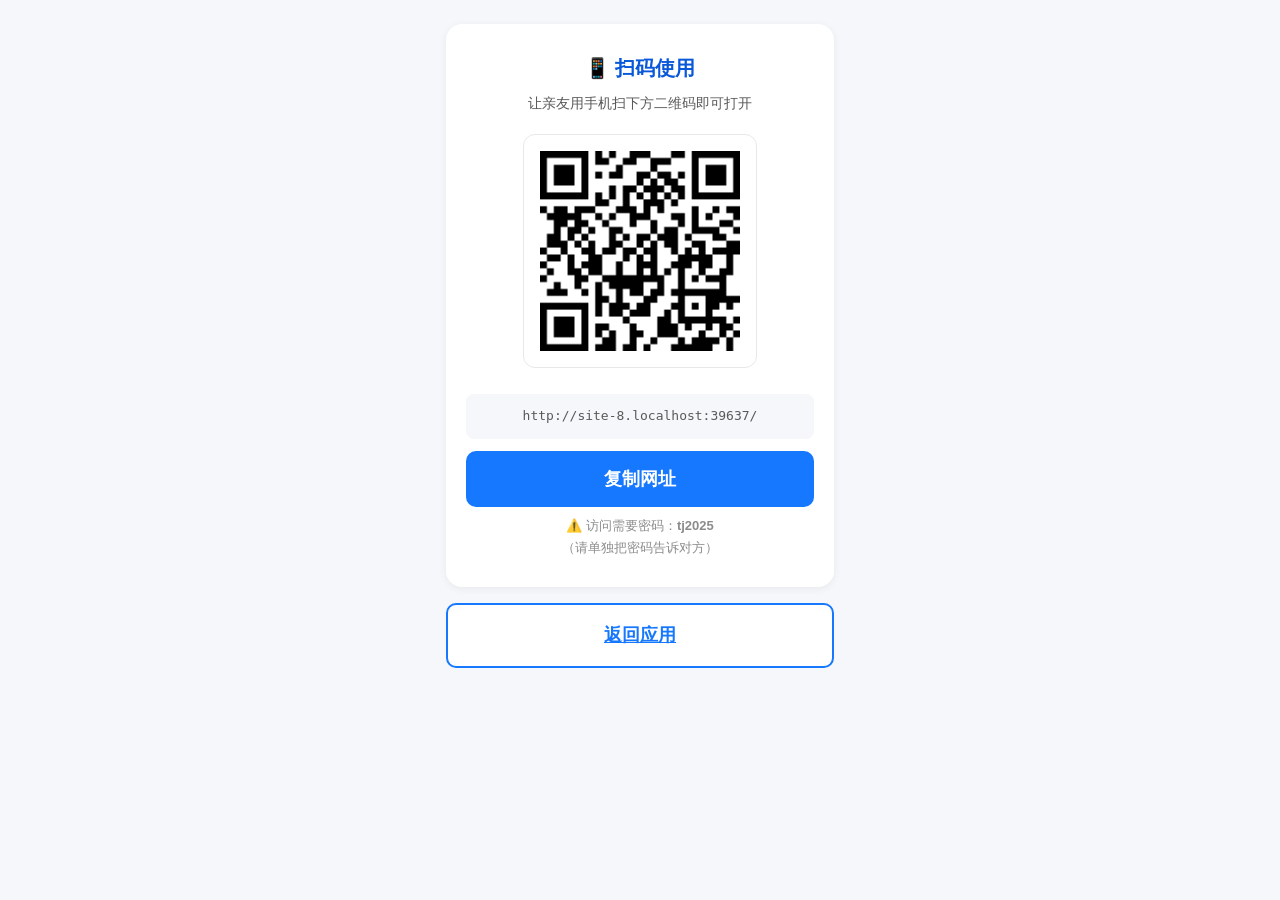
==== share.html @ 9e12bd92 "新增访问控制：密码门 + 二维码分享 1. 密码门：首次访问需输密码，密码用SHA-256哈希存储(不明文)。    本会话记忆(sessionStorage)，同一浏览器不关窗不重输。    默认密" ====
<!DOCTYPE html>
<html lang="zh-CN">
<head><meta charset="UTF-8">
<meta name="viewport" content="width=device-width,initial-scale=1">
<title>分享 · 天津高考志愿填报助手</title>
<link rel="stylesheet" href="css/style.css?v=4">
<style>
body{background:var(--bg)}
.share-wrap{max-width:420px;margin:0 auto;padding:24px 16px;text-align:center}
.share-card{background:#fff;border-radius:16px;box-shadow:var(--shadow);padding:28px 20px;margin-bottom:16px}
.share-card h2{color:var(--primary-dark);font-size:20px;margin-bottom:8px}
.share-card .sub{color:var(--text-sub);font-size:14px;margin-bottom:20px}
#qrcode{display:inline-block;padding:16px;background:#fff;border:1px solid var(--border);border-radius:12px}
#qrcode img,#qrcode canvas{display:block;width:200px;height:200px}
.url-box{margin-top:18px;padding:12px;background:#f5f7fa;border-radius:8px;font-size:13px;word-break:break-all;color:var(--text-sub);font-family:Menlo,monospace}
.copy-btn{margin-top:12px}
.tip{color:var(--text-light);font-size:13px;line-height:1.7;margin-top:8px}
</style></head>
<body>
<div class="share-wrap">
  <div class="share-card">
    <h2>📱 扫码使用</h2>
    <p class="sub">让亲友用手机扫下方二维码即可打开</p>
    <div id="qrcode">生成中…</div>
    <div class="url-box" id="urlBox"></div>
    <button class="btn copy-btn" id="copyBtn">复制网址</button>
    <div class="tip">
      ⚠️ 访问需要密码：<strong id="pwdTip">tj2025</strong><br>
      （请单独把密码告诉对方）
    </div>
  </div>
  <a href="./" class="btn btn-secondary">返回应用</a>
</div>
<script src="js/lib/qrcode.min.js"></script>
<script>
(function(){
  var url = location.origin + location.pathname.replace(/share\.html$/, '');
  document.getElementById('urlBox').textContent = url;
  // 用 qrcode-generator 生成
  try {
    var qr = qrcode(0, 'M');
    qr.addData(url);
    qr.make();
    document.getElementById('qrcode').innerHTML = qr.createImgTag(4, 0);
  } catch(e) {
    document.getElementById('qrcode').innerHTML = '<img src="https://api.qrserver.com/v1/create-qr-code/?size=200x200&data='+encodeURIComponent(url)+'" width="200" height="200" alt="二维码">';
  }
  document.getElementById('copyBtn').addEventListener('click', function(){
    navigator.clipboard.writeText(url).then(function(){
      var b=document.getElementById('copyBtn'); b.textContent='已复制 ✓'; setTimeout(function(){b.textContent='复制网址';},1500);
    }).catch(function(){
      prompt('请手动复制：', url);
    });
  });
})();
</script>
</body></html>
---- css/style.css ----
:root {
  --primary: #1677ff;
  --primary-dark: #0958d9;
  --chong: #ff4d4f;
  --chong-bg: #fff1f0;
  --wen: #faad14;
  --wen-bg: #fffbe6;
  --bao: #52c41a;
  --bao-bg: #f6ffed;
  --text: #1f1f1f;
  --text-sub: #595959;
  --text-light: #8c8c8c;
  --border: #e8e8e8;
  --bg: #f5f7fa;
  --card: #ffffff;
  --radius: 12px;
  --shadow: 0 2px 8px rgba(0, 0, 0, 0.06);
}

* {
  box-sizing: border-box;
  margin: 0;
  padding: 0;
}

html {
  -webkit-text-size-adjust: 100%;
}

body {
  font-family: -apple-system, BlinkMacSystemFont, "Segoe UI", "PingFang SC",
    "Hiragino Sans GB", "Microsoft YaHei", sans-serif;
  background: var(--bg);
  color: var(--text);
  line-height: 1.6;
  font-size: 16px;
}

.container {
  max-width: 760px;
  margin: 0 auto;
  padding: 16px;
}

/* 头部 */
.header {
  text-align: center;
  padding: 24px 16px 12px;
}
.header h1 {
  font-size: 24px;
  color: var(--primary-dark);
  margin-bottom: 6px;
}
.header .subtitle {
  color: var(--text-sub);
  font-size: 15px;
}
.header .badge {
  display: inline-block;
  margin-top: 8px;
  padding: 2px 10px;
  background: #e6f4ff;
  color: var(--primary);
  border-radius: 20px;
  font-size: 13px;
}

/* 卡片 */
.card {
  background: var(--card);
  border-radius: var(--radius);
  box-shadow: var(--shadow);
  padding: 20px;
  margin-bottom: 16px;
}
.card-title {
  font-size: 18px;
  font-weight: 600;
  margin-bottom: 14px;
  display: flex;
  align-items: center;
  gap: 8px;
}
.card-title .num {
  width: 26px;
  height: 26px;
  background: var(--primary);
  color: #fff;
  border-radius: 50%;
  display: inline-flex;
  align-items: center;
  justify-content: center;
  font-size: 14px;
}

/* 输入区 */
.field {
  margin-bottom: 16px;
}
.field label {
  display: block;
  font-size: 15px;
  font-weight: 500;
  margin-bottom: 8px;
  color: var(--text);
}
.field .hint {
  font-size: 13px;
  color: var(--text-light);
  margin-top: 4px;
}
.score-input {
  width: 100%;
  padding: 14px 16px;
  font-size: 20px;
  border: 2px solid var(--border);
  border-radius: 10px;
  text-align: center;
  font-weight: 600;
  color: var(--primary-dark);
  transition: border-color 0.2s;
}
.score-input:focus {
  outline: none;
  border-color: var(--primary);
}

/* 选科勾选 */
.subject-grid {
  display: grid;
  grid-template-columns: repeat(3, 1fr);
  gap: 10px;
}
.subject-chip {
  position: relative;
  padding: 16px 8px;
  border: 2px solid var(--border);
  border-radius: 10px;
  text-align: center;
  cursor: pointer;
  font-size: 16px;
  font-weight: 500;
  background: #fff;
  transition: all 0.15s;
  user-select: none;
}
.subject-chip:hover {
  border-color: var(--primary);
}
.subject-chip.selected {
  border-color: var(--primary);
  background: #e6f4ff;
  color: var(--primary-dark);
}
.subject-chip input {
  position: absolute;
  opacity: 0;
  pointer-events: none;
}
.subject-count {
  text-align: center;
  margin-top: 8px;
  font-size: 13px;
  color: var(--text-light);
}
.subject-count.ok {
  color: var(--bao);
  font-weight: 600;
}
.subject-count.warn {
  color: var(--chong);
}

/* 按钮 */
.btn {
  display: block;
  width: 100%;
  padding: 16px;
  font-size: 18px;
  font-weight: 600;
  border: none;
  border-radius: 10px;
  background: var(--primary);
  color: #fff;
  cursor: pointer;
  transition: background 0.2s;
}
.btn:hover {
  background: var(--primary-dark);
}
.btn:disabled {
  background: #bfbfbf;
  cursor: not-allowed;
}
.btn-secondary {
  background: #fff;
  color: var(--primary);
  border: 2px solid var(--primary);
}
.btn-secondary:hover {
  background: #e6f4ff;
}

/* 结果区 - 位次 */
.rank-result {
  text-align: center;
  padding: 8px 0;
}
.rank-big {
  font-size: 48px;
  font-weight: 700;
  color: var(--primary-dark);
  line-height: 1.1;
}
.rank-big small {
  font-size: 16px;
  color: var(--text-sub);
  font-weight: 400;
}
.rank-label {
  color: var(--text-sub);
  margin: 6px 0 16px;
}
.equiv-table {
  width: 100%;
  border-collapse: collapse;
  margin-top: 10px;
  font-size: 15px;
}
.equiv-table th,
.equiv-table td {
  padding: 10px;
  text-align: center;
  border-bottom: 1px solid var(--border);
}
.equiv-table th {
  color: var(--text-sub);
  font-weight: 500;
  background: #fafafa;
}
.equiv-table td.score {
  font-size: 20px;
  font-weight: 700;
  color: var(--primary-dark);
}

/* 结果区 - 冲稳保 */
.bucket {
  border-radius: var(--radius);
  overflow: hidden;
  margin-bottom: 16px;
  border: 1px solid var(--border);
}
.bucket-header {
  padding: 12px 16px;
  font-weight: 600;
  font-size: 16px;
  display: flex;
  justify-content: space-between;
  align-items: center;
  color: #fff;
}
.bucket-header.chong {
  background: var(--chong);
}
.bucket-header.wen {
  background: var(--wen);
}
.bucket-header.bao {
  background: var(--bao);
}
.bucket-header .count {
  background: rgba(255, 255, 255, 0.25);
  padding: 2px 10px;
  border-radius: 12px;
  font-size: 13px;
}
.bucket-body {
  background: var(--card);
}
.group-card {
  padding: 14px 16px;
  border-bottom: 1px solid var(--border);
}
.group-card:last-child {
  border-bottom: none;
}
.group-name {
  font-weight: 600;
  font-size: 16px;
  margin-bottom: 2px;
}
.group-meta {
  font-size: 13px;
  color: var(--text-light);
  margin-bottom: 8px;
}
.group-tags {
  display: flex;
  flex-wrap: wrap;
  gap: 6px;
  align-items: center;
}
.tag {
  font-size: 12px;
  padding: 2px 8px;
  border-radius: 10px;
  background: #f0f0f0;
  color: var(--text-sub);
}
.tag.subj {
  background: #e6f4ff;
  color: var(--primary-dark);
}
.tag.hint {
  font-weight: 500;
}
.tag.hint.chong {
  background: var(--chong-bg);
  color: var(--chong);
}
.tag.hint.wen {
  background: var(--wen-bg);
  color: #d48806;
}
.tag.hint.bao {
  background: var(--bao-bg);
  color: #389e0d;
}
.group-hist {
  font-size: 12px;
  color: var(--text-light);
  margin-top: 6px;
}

.empty {
  text-align: center;
  padding: 20px;
  color: var(--text-light);
  font-size: 14px;
}

/* 风险声明 */
.disclaimer {
  font-size: 13px;
  color: var(--text-light);
  background: #fffbe6;
  border: 1px solid #ffe58f;
  border-radius: 8px;
  padding: 12px 14px;
  line-height: 1.7;
}
.disclaimer strong {
  color: #d48806;
}

.footer {
  text-align: center;
  padding: 20px 16px 40px;
  color: var(--text-light);
  font-size: 12px;
  line-height: 1.8;
}

.hidden {
  display: none;
}

/* 加载中 */
.loading {
  text-align: center;
  padding: 40px;
  color: var(--text-light);
}
.spinner {
  display: inline-block;
  width: 28px;
  height: 28px;
  border: 3px solid var(--border);
  border-top-color: var(--primary);
  border-radius: 50%;
  animation: spin 0.8s linear infinite;
}
@keyframes spin {
  to {
    transform: rotate(360deg);
  }
}

/* 移动端适配 */
@media (max-width: 480px) {
  .container {
    padding: 12px;
  }
  .header h1 {
    font-size: 20px;
  }
  .rank-big {
    font-size: 38px;
  }
  .subject-grid {
    gap: 8px;
  }
  .subject-chip {
    padding: 12px 4px;
    font-size: 15px;
  }
}

/* 密码门 */
.gate {
  position: fixed;
  inset: 0;
  background: linear-gradient(135deg, #e6f4ff 0%, #f5f7fa 100%);
  display: flex;
  align-items: center;
  justify-content: center;
  z-index: 9999;
  padding: 20px;
}
.gate-card {
  background: #fff;
  border-radius: 16px;
  box-shadow: 0 8px 30px rgba(0, 0, 0, 0.1);
  padding: 32px 24px;
  max-width: 320px;
  width: 100%;
  text-align: center;
}
.gate-card h2 {
  color: var(--primary-dark);
  font-size: 20px;
  margin-bottom: 6px;
}
.gate-card p {
  color: var(--text-sub);
  font-size: 13px;
  margin-bottom: 18px;
}
.gate input {
  width: 100%;
  padding: 14px;
  font-size: 18px;
  text-align: center;
  border: 2px solid var(--border);
  border-radius: 10px;
  letter-spacing: 4px;
  margin-bottom: 12px;
}
.gate input:focus {
  outline: none;
  border-color: var(--primary);
}
.gate .err {
  color: var(--chong);
  font-size: 13px;
  min-height: 18px;
  margin-bottom: 8px;
}

/* 二维码分享 */
.share-bar {
  text-align: center;
  padding: 16px 0;
}
.share-bar .qrcode {
  display: inline-block;
  padding: 12px;
  background: #fff;
  border-radius: 10px;
  border: 1px solid var(--border);
}
.share-bar .qrcode img,
.share-bar .qrcode canvas {
  display: block;
}
.share-bar .share-tip {
  color: var(--text-sub);
  font-size: 13px;
  margin-top: 8px;
}
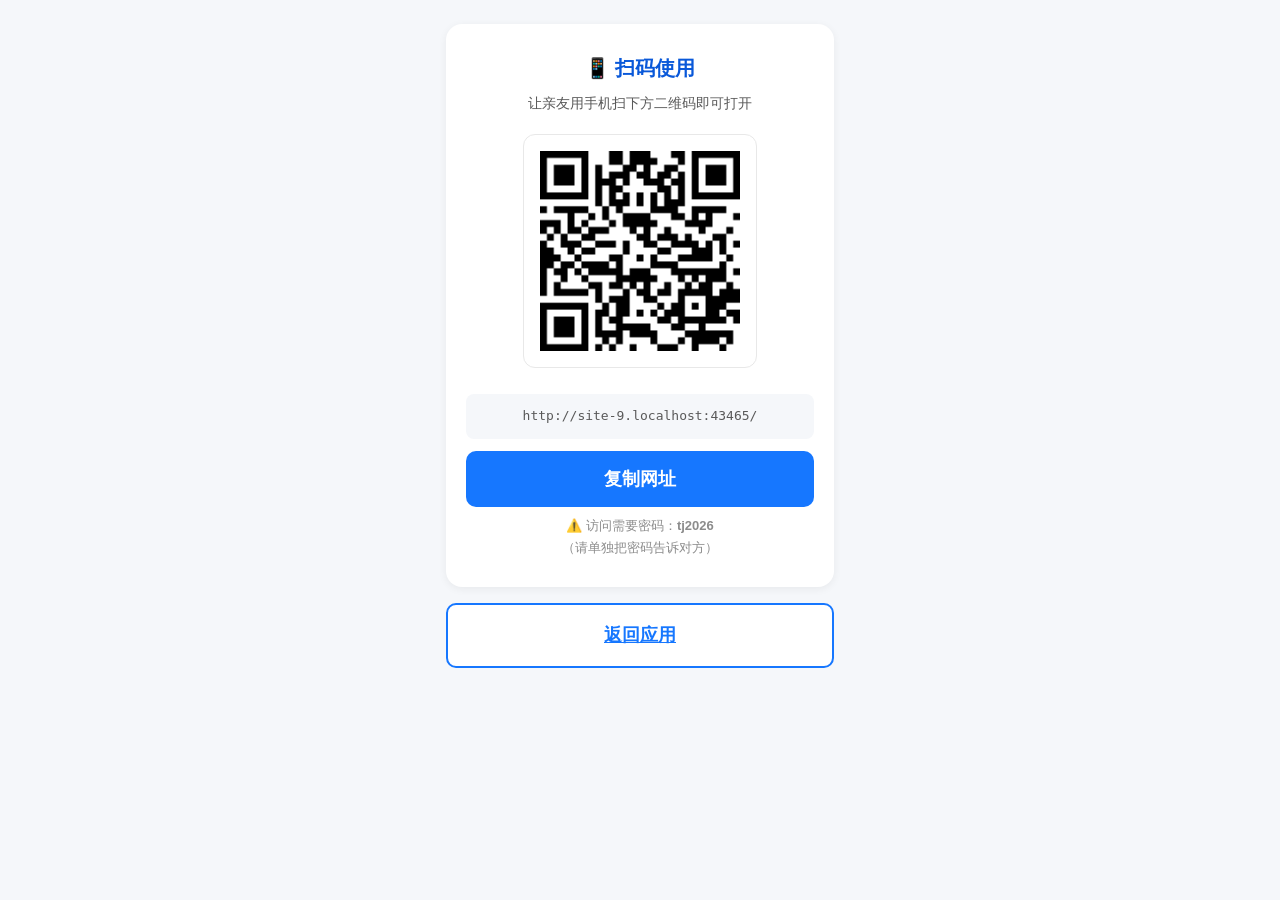
==== commit f1679373: "修改访问密码为 tj2026" ====
--- a/share.html
+++ b/share.html
@@ -25,7 +25,7 @@
     <div class="url-box" id="urlBox"></div>
     <button class="btn copy-btn" id="copyBtn">复制网址</button>
     <div class="tip">
-      ⚠️ 访问需要密码：<strong id="pwdTip">tj2025</strong><br>
+      ⚠️ 访问需要密码：<strong id="pwdTip">tj2026</strong><br>
       （请单独把密码告诉对方）
     </div>
   </div>
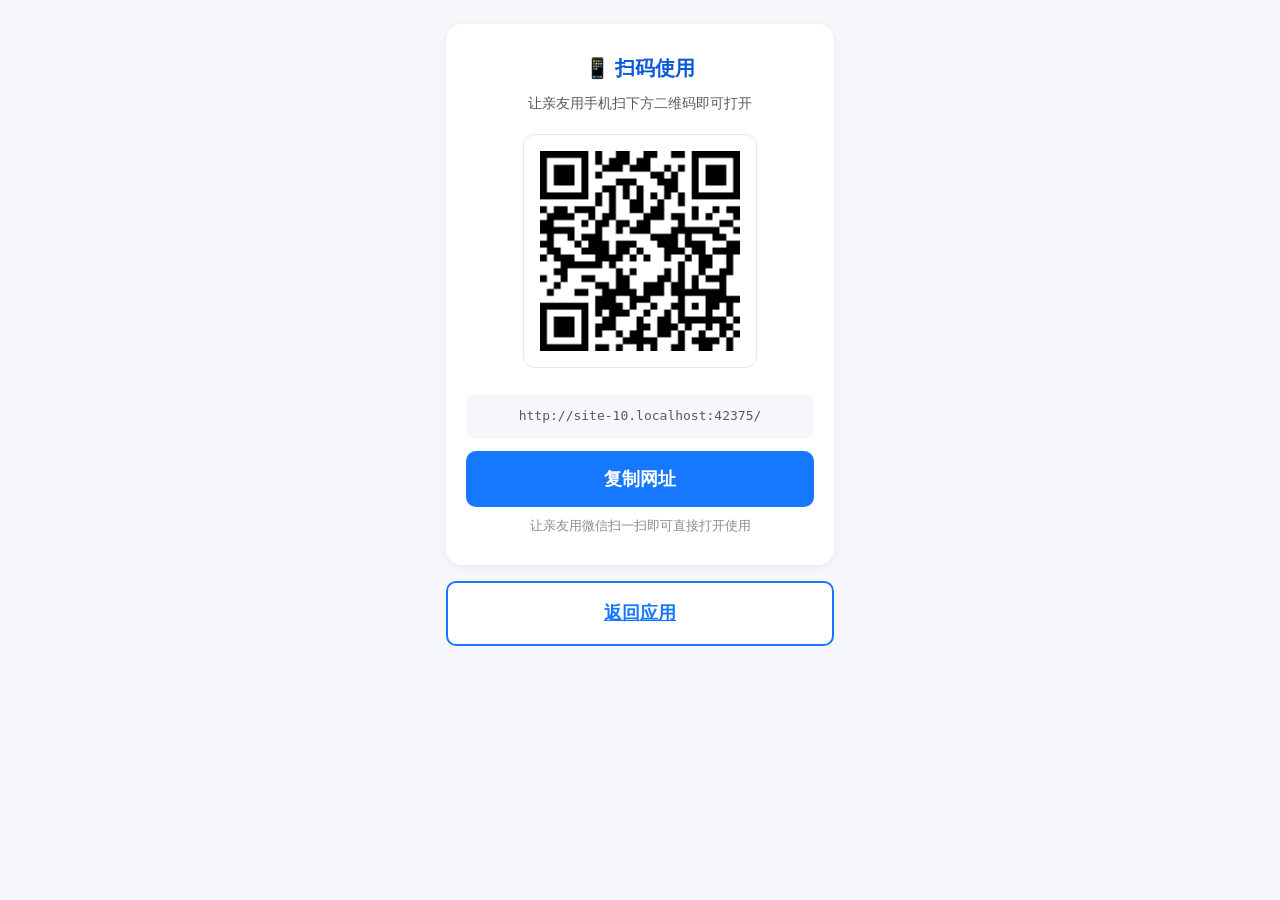
==== commit 76dee28e: "去掉密码门，直接打开即可使用 用户浏览器缓存导致密码门旧版JS无法更新，反复卡在登录。 去掉密码门，打开网址直接进入应用，彻底解决。 真实Chrome验证完整流程正常(直接打开→选科填分→计算位次+冲" ====
--- a/share.html
+++ b/share.html
@@ -25,8 +25,7 @@
     <div class="url-box" id="urlBox"></div>
     <button class="btn copy-btn" id="copyBtn">复制网址</button>
     <div class="tip">
-      ⚠️ 访问需要密码：<strong id="pwdTip">tj2026</strong><br>
-      （请单独把密码告诉对方）
+      让亲友用微信扫一扫即可直接打开使用
     </div>
   </div>
   <a href="./" class="btn btn-secondary">返回应用</a>
--- a/css/style.css
+++ b/css/style.css
@@ -253,13 +253,23 @@
   border: 1px solid var(--border);
 }
 .bucket-header {
-  padding: 12px 16px;
+  padding: 14px 16px;
   font-weight: 600;
   font-size: 16px;
   display: flex;
   justify-content: space-between;
   align-items: center;
   color: #fff;
+  cursor: pointer;
+  user-select: none;
+  transition: background 0.15s;
+}
+.bucket-header:hover {
+  filter: brightness(0.95);
+}
+.bucket-header:focus-visible {
+  outline: 3px solid rgba(255, 255, 255, 0.5);
+  outline-offset: -3px;
 }
 .bucket-header.chong {
   background: var(--chong);
@@ -269,6 +279,27 @@
 }
 .bucket-header.bao {
   background: var(--bao);
+}
+.bucket-title {
+  flex: 1;
+  min-width: 0;
+}
+.bucket-desc {
+  opacity: 0.85;
+  font-size: 13px;
+  font-weight: 400;
+}
+.bucket-right {
+  display: flex;
+  align-items: center;
+  gap: 8px;
+  flex-shrink: 0;
+}
+.collapse-arrow {
+  font-size: 12px;
+  width: 16px;
+  text-align: center;
+  opacity: 0.9;
 }
 .bucket-header .count {
   background: rgba(255, 255, 255, 0.25);
@@ -278,6 +309,9 @@
 }
 .bucket-body {
   background: var(--card);
+}
+.bucket-body.collapsed {
+  display: none;
 }
 .group-card {
   padding: 14px 16px;
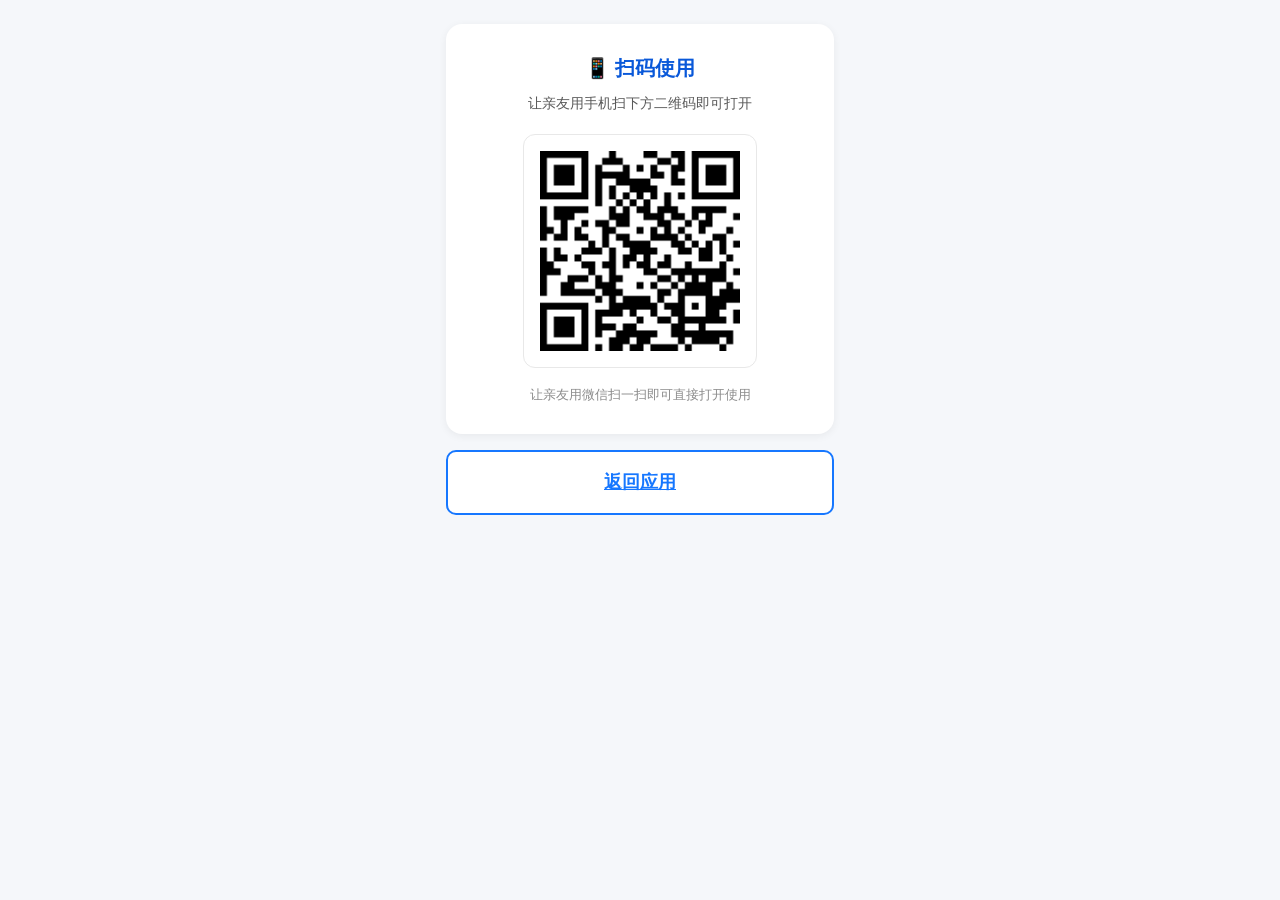
==== commit f05c9c2c: "二维码页去掉网址链接和复制按钮,只保留二维码" ====
--- a/share.html
+++ b/share.html
@@ -22,8 +22,6 @@
     <h2>📱 扫码使用</h2>
     <p class="sub">让亲友用手机扫下方二维码即可打开</p>
     <div id="qrcode">生成中…</div>
-    <div class="url-box" id="urlBox"></div>
-    <button class="btn copy-btn" id="copyBtn">复制网址</button>
     <div class="tip">
       让亲友用微信扫一扫即可直接打开使用
     </div>
@@ -34,7 +32,6 @@
 <script>
 (function(){
   var url = location.origin + location.pathname.replace(/share\.html$/, '');
-  document.getElementById('urlBox').textContent = url;
   // 用 qrcode-generator 生成
   try {
     var qr = qrcode(0, 'M');
@@ -44,13 +41,6 @@
   } catch(e) {
     document.getElementById('qrcode').innerHTML = '<img src="https://api.qrserver.com/v1/create-qr-code/?size=200x200&data='+encodeURIComponent(url)+'" width="200" height="200" alt="二维码">';
   }
-  document.getElementById('copyBtn').addEventListener('click', function(){
-    navigator.clipboard.writeText(url).then(function(){
-      var b=document.getElementById('copyBtn'); b.textContent='已复制 ✓'; setTimeout(function(){b.textContent='复制网址';},1500);
-    }).catch(function(){
-      prompt('请手动复制：', url);
-    });
-  });
 })();
 </script>
 </body></html>
--- a/css/style.css
+++ b/css/style.css
@@ -372,6 +372,52 @@
   text-align: center;
   padding: 20px;
   color: var(--text-light);
+  font-size: 14px;
+}
+
+/* 估算位次提示（高分段官方未细分） */
+.estimate-notice {
+  background: #fff7e6;
+  border: 1px solid #ffd591;
+  border-radius: 8px;
+  padding: 10px 12px;
+  font-size: 13px;
+  color: #ad6800;
+  line-height: 1.6;
+  margin-bottom: 12px;
+  text-align: left;
+}
+.estimate-notice strong {
+  color: #d46b08;
+}
+
+/* 搜索框 */
+.search-wrap {
+  margin-bottom: 16px;
+}
+.search-input {
+  width: 100%;
+  padding: 14px 16px;
+  font-size: 16px;
+  border: 2px solid var(--border);
+  border-radius: 10px;
+  background: #fff;
+  box-sizing: border-box;
+  transition: border-color 0.2s;
+}
+.search-input:focus {
+  outline: none;
+  border-color: var(--primary);
+}
+/* 加载更多按钮 */
+.load-more {
+  text-align: center;
+  padding: 12px 16px;
+}
+.load-more .btn {
+  width: auto;
+  display: inline-block;
+  padding: 10px 28px;
   font-size: 14px;
 }
 
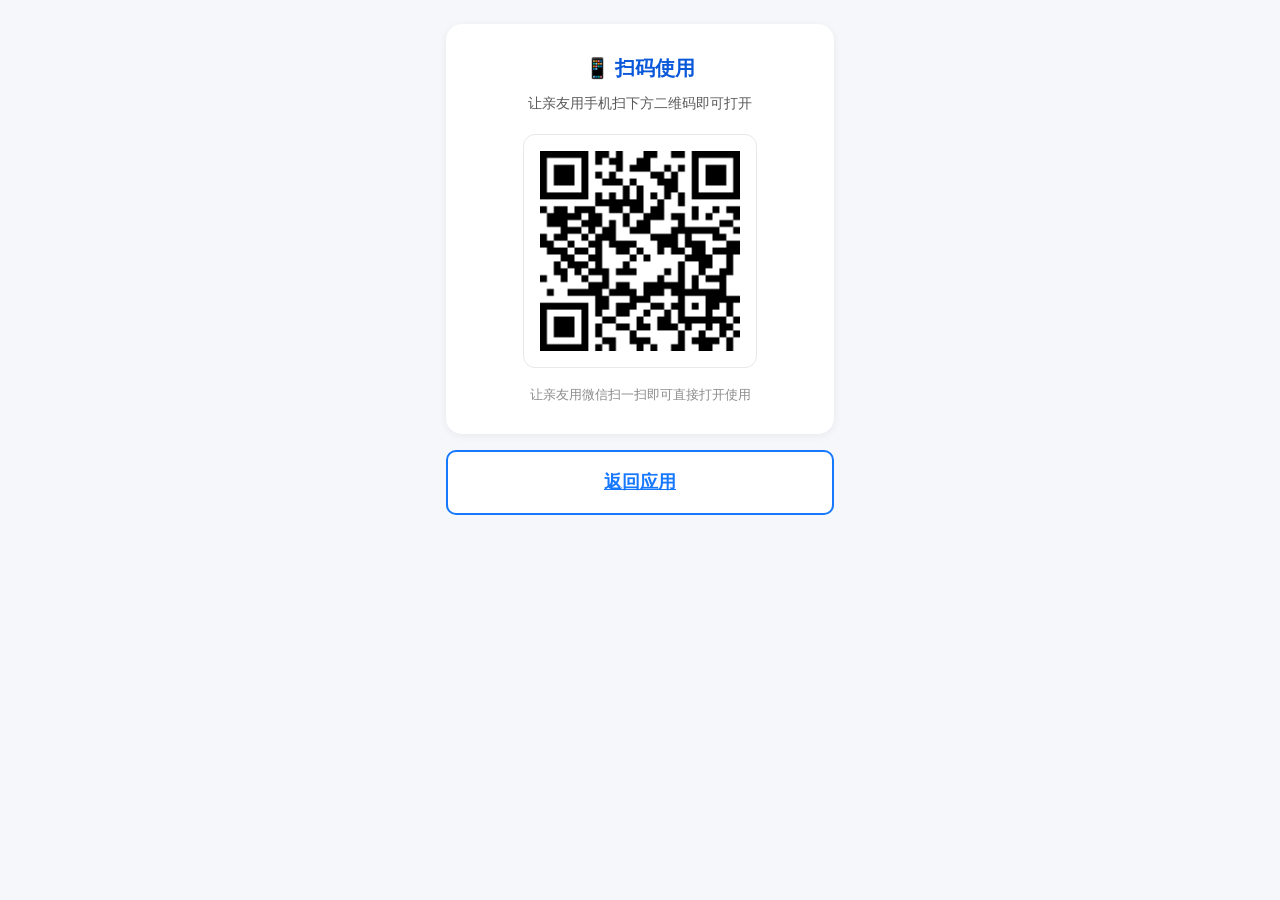
==== commit bf24e964: "清理二维码页无用CSS" ====
--- a/share.html
+++ b/share.html
@@ -12,8 +12,6 @@
 .share-card .sub{color:var(--text-sub);font-size:14px;margin-bottom:20px}
 #qrcode{display:inline-block;padding:16px;background:#fff;border:1px solid var(--border);border-radius:12px}
 #qrcode img,#qrcode canvas{display:block;width:200px;height:200px}
-.url-box{margin-top:18px;padding:12px;background:#f5f7fa;border-radius:8px;font-size:13px;word-break:break-all;color:var(--text-sub);font-family:Menlo,monospace}
-.copy-btn{margin-top:12px}
 .tip{color:var(--text-light);font-size:13px;line-height:1.7;margin-top:8px}
 </style></head>
 <body>
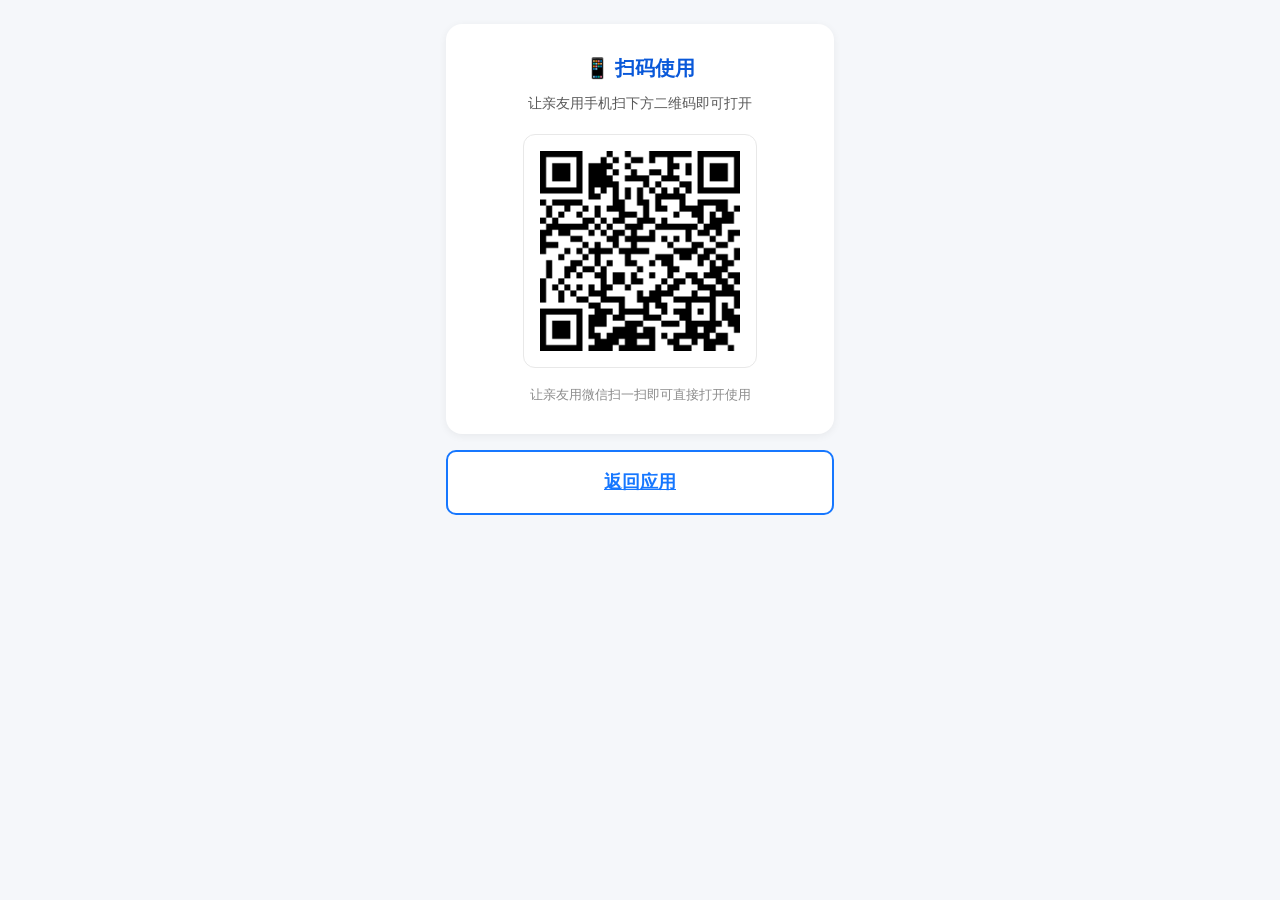
==== commit 5571e17b: "二维码改为指向落地页landing.html 线上share.html的二维码和推广用二维码_推广.png都改为指向落地页 (功能介绍页)而非直接应用首页,让扫码用户先看功能说明再使用。" ====
--- a/share.html
+++ b/share.html
@@ -29,7 +29,8 @@
 <script src="js/lib/qrcode.min.js"></script>
 <script>
 (function(){
-  var url = location.origin + location.pathname.replace(/share\.html$/, '');
+  // 二维码指向落地页（功能介绍页），而非直接应用首页
+  var url = location.origin + location.pathname.replace(/share\.html$/, '') + 'landing.html';
   // 用 qrcode-generator 生成
   try {
     var qr = qrcode(0, 'M');
